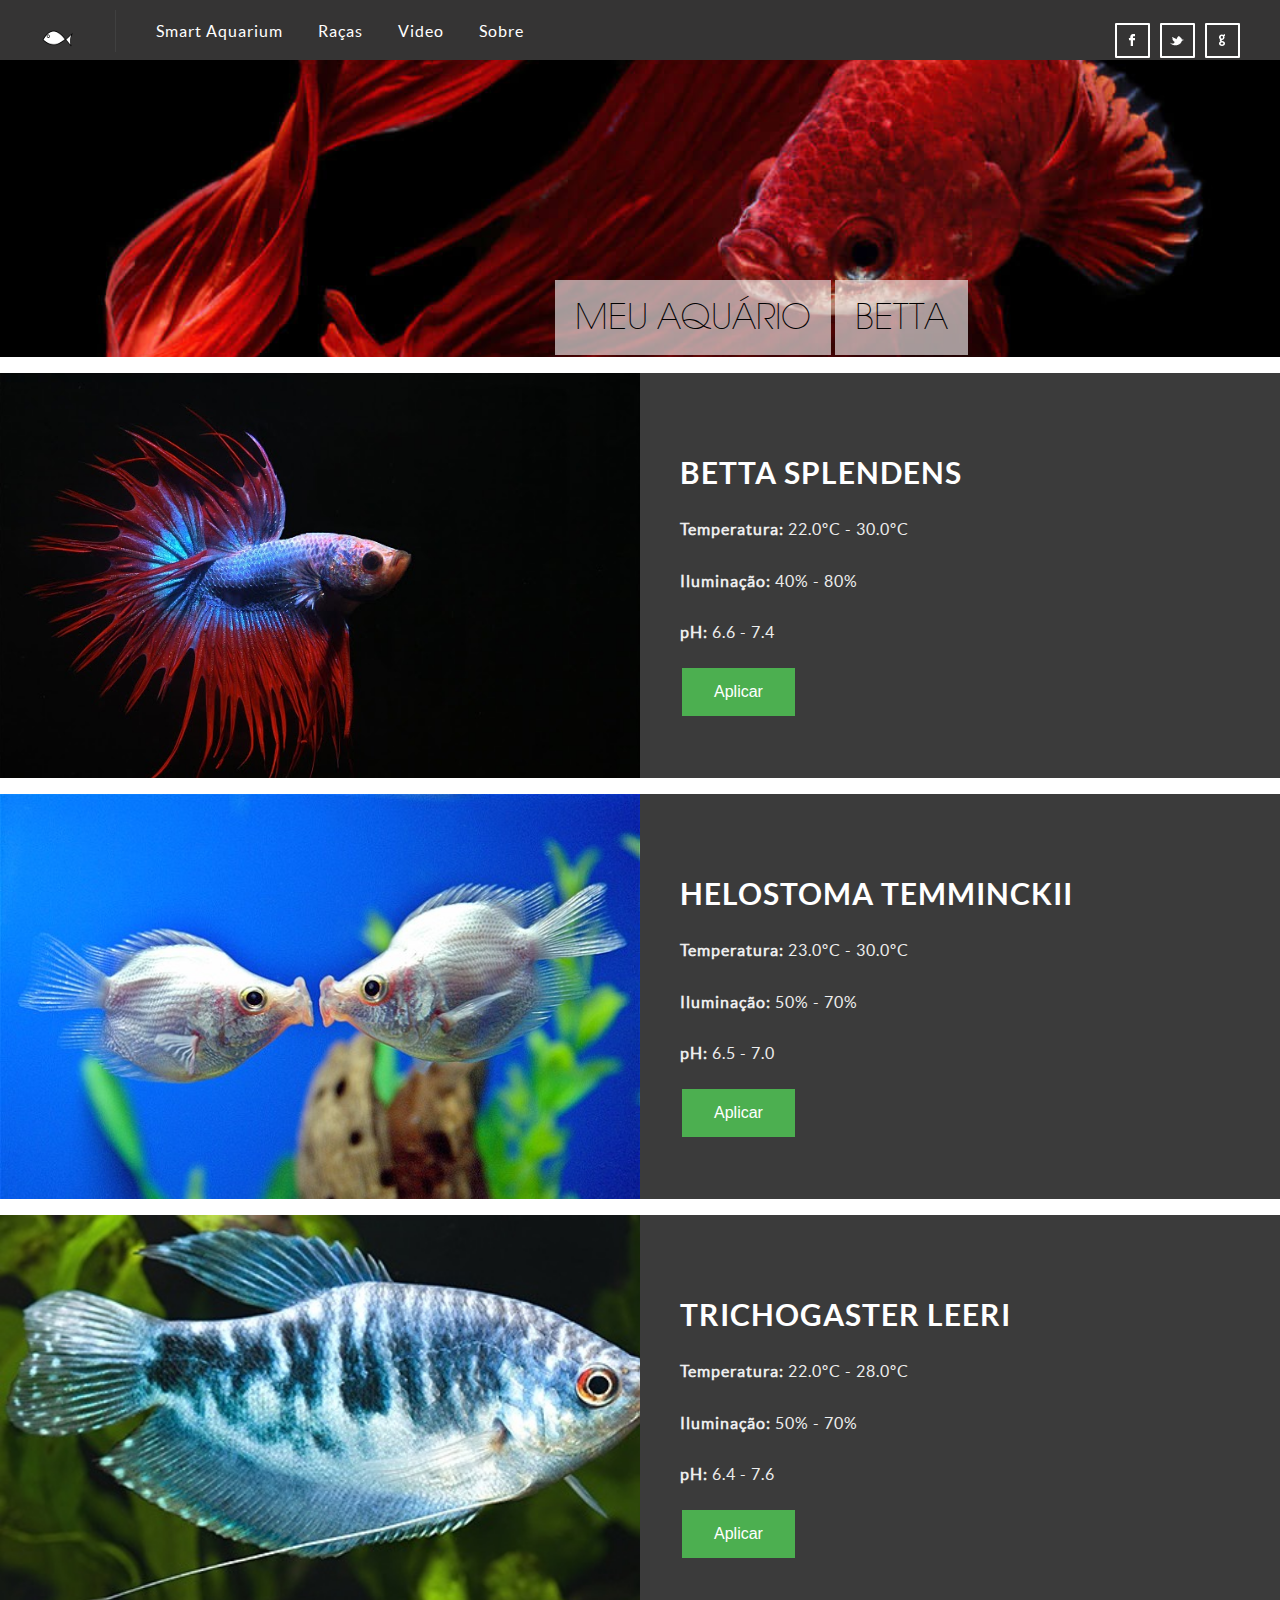
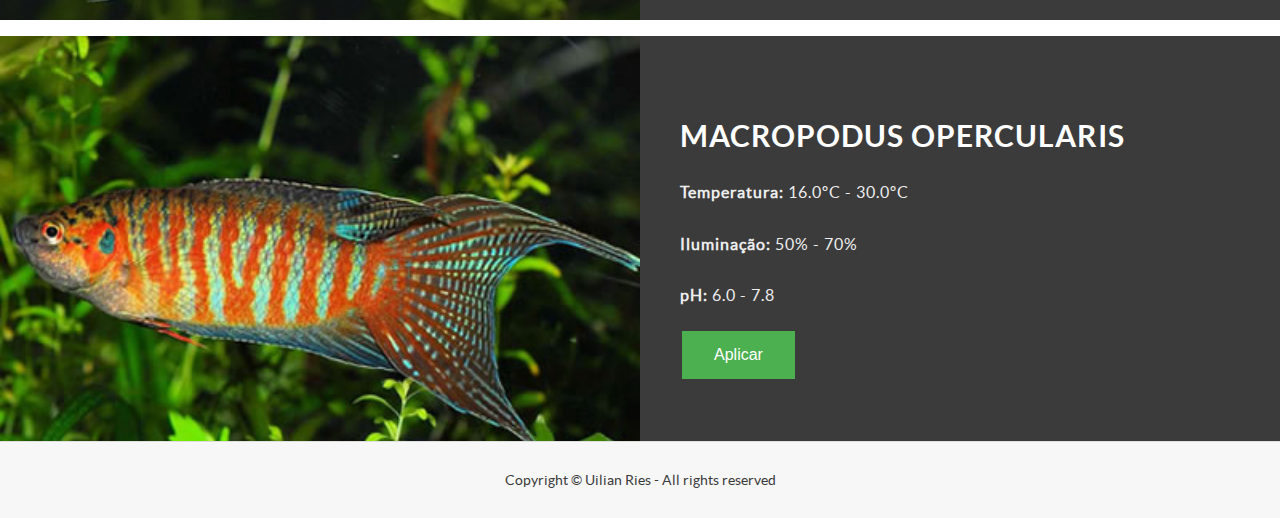
==== customize.html @ 100a1120 "Add fish config" ====
<!DOCTYPE html>
<html lang="pt-br">
<head>
	<title>Meu Aquario</title>
	<meta charset="utf-8">
	<meta name="author" content="Uilian Ries">
	<meta name="viewport" content="width=device-width, initial-scale=1.0, minimum-scale=1.0" />
	<link rel="stylesheet" type="text/css" href="css/reset.css">
	<link rel="stylesheet" type="text/css" href="css/main_responsive.css">
	<script type="text/javascript" src="js/jquery.js"></script>
	<script type="text/javascript" src="js/carouFredSel.js"></script>
	<script type="text/javascript" src="js/main.js"></script>
	<script type="text/javascript" src="js/billboard.js"></script>
</head>
<body>

	<header>
		<div class="wrapper">
			<img src="img/fish_icon.png" alt="SmartAquarium" class="logo">
			<a href="" class="menu_icon" id="menu_icon">Smart Aquarium</a>
			<nav id="nav_menu">
				<ul>
					<li><a href="index.html">Smart Aquarium</a></li>
					<li><a href="customize.html">Raças</a></li>
					<li><a href="http://video-smartaquarium.noip.me:8081">Video</a></li>
					<li><a href="https://github.com/uilianries/SmartAquarium">Sobre</a></li>
				</ul>
			</nav>
			<ul class="social">
				<li><a class="fb" href="#"></a></li>
				<li><a class="twitter" href="#"></a></li>
				<li><a class="gplus" href="#"></a></li>
			</ul>

		</div>
	</header><!--  End Header  -->

	<section class="billboard">
			<div class="wrapper">
				<div class="caption">
					<p>Meu aquário</p>
					<p id="fish-banner">Betta</p>
				</div>
			</div>
	</section><!--  End Billboard  -->

	<br>

	<section class="info">
		<div class="info_pic" style="background-image: url(img/betta.png)">
		</div>
		<div class="info_details">
			<h3>Betta Splendens</h3>
			<p><b>Temperatura:</b> 22.0ºC - 30.0ºC</p>
			<p><b>Iluminação:</b> 40% - 80% </p>
			<p><b>pH:</b> 6.6 - 7.4</p>
			<input type="button" class="button-apply" value="Aplicar" id="betta-config">
		</div>
	</section><!--  End Info  -->

	<br>
	<section class="info">
		<div class="info_pic" style="background-image: url(img/beijador.jpg)">
		</div>
		<div class="info_details">
			<h3>Helostoma Temminckii</h3>
			<p><b>Temperatura:</b> 23.0ºC - 30.0ºC</p>
			<p><b>Iluminação:</b> 50% - 70% </p>
			<p><b>pH:</b> 6.5 - 7.0</p>
			<input type="button" class="button-apply" value="Aplicar" id="helostoma-config">
		</div>
	</section><!--  End Info  -->
	<br>
	<section class="info">
		<div class="info_pic" style="background-image: url(img/trichogaster.jpg)">
		</div>
		<div class="info_details">
			<h3>Trichogaster Leeri</h3>
			<p><b>Temperatura:</b> 22.0ºC - 28.0ºC</p>
			<p><b>Iluminação:</b> 50% - 70% </p>
			<p><b>pH:</b> 6.4 - 7.6</p>
			<input type="button" class="button-apply" value="Aplicar" id="trichogaster-config">
		</div>
	</section><!--  End Info  -->
	<br>
	<section class="info">
		<div class="info_pic" style="background-image: url(img/opercularis.jpg)">
		</div>
		<div class="info_details">
			<h3>Macropodus Opercularis</h3>
			<p><b>Temperatura:</b> 16.0ºC - 30.0ºC</p>
			<p><b>Iluminação:</b> 50% - 70% </p>
			<p><b>pH:</b> 6.0 - 7.8</p>
			<input type="button" class="button-apply" value="Aplicar" id="macropodus-config">
		</div>
	</section><!--  End Info  -->

	<footer>
		<a class="rights">Copyright © Uilian Ries - All rights reserved</a>
	</footer><!--  End Footer  -->

</body>
</html>
---- css/main_responsive.css ----
/*

	Template Author : pixelhint.com
	Author Email    : contact@pixelhint.com
	Template Name   : Crafty
	
	
	*****************************************
	
	
	- Header
	- Billboard
	- Services/features
	- Testimonials
	- Info section
	- Take To Action section
    - footer
	- Responsive code
	
*/



/*  Fonts  */
@font-face {
    font-family: 'lato_regular';
    src: url('../fonts/lato-regular.eot');
    src: url('../fonts/lato-regular.eot?#iefix') format('embedded-opentype'),
         url('../fonts/lato-regular.woff') format('woff'),
         url('../fonts/lato-regular.ttf') format('truetype'),
         url('../fonts/lato-regular.svg#LatoRegular') format('svg');
    font-weight: normal;
    font-style: normal;

}


@font-face {
    font-family: 'lato_bold';
    src: url('../fonts/lato-bold.eot');
    src: url('../fonts/lato-bold.eot?#iefix') format('embedded-opentype'),
         url('../fonts/lato-bold.woff') format('woff'),
         url('../fonts/lato-bold.ttf') format('truetype'),
         url('../fonts/lato-bold.svg#LatoBold') format('svg');
    font-weight: normal;
    font-style: normal;

}


@font-face {
    font-family: 'avantgardelt-extralight';
    src: url('../fonts/avantgardelt-extralight.eot');
    src: url('../fonts/avantgardelt-extralight.eot?#iefix') format('embedded-opentype'),
         url('../fonts/avantgardelt-extralight.woff') format('woff'),
         url('../fonts/avantgardelt-extralight.ttf') format('truetype'),
         url('../fonts/avantgardelt-extralight.svg#avantgardelt-extralight') format('svg');
    font-weight: normal;
    font-style: normal;

}




/*  General CSS*/
.wrapper{
	max-width: 1200px;
	height: auto;
	margin: 0 auto;
    position: relative;
}

.button-apply {
    background-color: #4CAF50; /* Green */
    border: none;
    color: white;
    padding: 15px 32px;
    text-align: center;
    text-decoration: none;
    display: inline-block;
    font-size: 16px;
    margin-left: 42px;
}

::selection {color:#ffffff;background:#353434;}
::-moz-selection {color:#ffffff;background:#353434;}

.feature a,
.cta a.cta_btn,
.testimonials #t_navigation a,
header ul.social li a,
header nav ul li a{
	transition:all .2s linear;
	-webkit-transition:all .2s linear;
	-moz-transition:all .2s linear;
	-o-transition:all .2s linear;
}




/*  header  */
header{
    width: 100%;
    height: 60px;
    background: #353434;
}

header .logo{
    float: left;
    margin-top: 21px;
}

header .menu_icon{
    display: block;
    width: 35px;
    height: 35px;
    background: url('../img/menu_icon.png') no-repeat;
    float: right;
    margin-top: 23px;
    display: none;
}

header nav{
    overflow: hidden;
    display: inline-block;
    margin: 10px 0 0 40px;
    padding: 13px 40px;
    border-left: 1px #404040 solid;
    z-index: 9999;
}

header nav ul{
    list-style: none;
}

header nav ul li{
    float: left;
    margin-left: 35px;
    font-size: 16px;
    font-family: 'lato_regular', arial;
    letter-spacing: 1px;
}

header nav ul li:first-child{
    margin-left: 0;
}

header nav ul li a {
    text-decoration: none;
    color: #fff;
}

header nav ul li a:hover{
    color: #65bf95;
}

header ul.social{
    float: right;
    list-style: none;
    margin-top: 23px;
}

header ul.social li{
    float: left;
    margin-left: 10px;
}

header ul.social li a{
    display: block;
    width: 35px;
    height: 35px;
    background: url('../img/sm.png') no-repeat;
}

header ul.social li a:hover{
    background: url('../img/sm_hover.png') no-repeat;
}

header ul.social li a{
    display: block;
    width: 35px;
    height: 35px;
}

header ul.social li a.fb{
    background-position: 0 0;
}

header ul.social li a.twitter{
    background-position: -36px 0;
}

header ul.social li a.gplus{
    background-position: -72px 0;
}




/*  Billboard  */
.billboard{
    width: 100%;
    height: 100%;
    background: url("../img/billboard3.jpg") no-repeat center center;
    background-size: cover;
    -webkit-background-size: cover;
    -moz-background-size: cover;
    -o-background-size: cover;
    overflow: hidden;
}

.billboard .caption{
    margin-left: 515px;
    margin-top: 220px;
}

.billboard .caption p{
    display: inline-block;
    color: #000;
    font-family: "avantgardelt-extralight", arial;
    font-weight: lighter;
    font-size: 35px;
    padding: 20px;
    background: rgba(255, 255, 255, 0.6);
    margin-bottom: 2px;
    text-transform: uppercase;
    z-index: 8888;
}




/*  Services/features  */
.features{
    width: 100%;
    padding-top: 50px;
    background: #f7f7f7;
    overflow: hidden;
}

.features .feature{
    display: block;
    width: 19.83333333333333%;
    height: auto;
    float: left;
    margin-right: 6.666666666666667%;
    margin-bottom: 50px;
}

.features .feature:nth-child(3n+0)
{
    margin-right: 0;
}

.feature .ficon{
    display: block;
    width: 18.78612716763006%;
    float: left;
    margin-right: 11.5606936416185%;
}

.circular {
    width: 66px;
    height: 66px;
    float: left;

    border-radius: 150px;
    -webkit-border-radius: 150px;
    -moz-border-radius: 150px;
    background: no-repeat;
    box-shadow: 0 0 8px rgba(0, 0, 0, .8);
    -webkit-box-shadow: 0 0 8px rgba(0, 0, 0, .8);
    -moz-box-shadow: 0 0 8px rgba(0, 0, 0, .8);
}

.feature .details_exp{
    display: block;
    width: 69.36416184971098%;
    float: left;
}

.feature h3{
    margin-bottom: 20px;
    color: #767575;
    font-family: "lato_bold", arial;
    font-size: 22px;
    font-weight: bold;
    letter-spacing: 1px;

}

.feature p{
    margin-bottom: 20px;
    color: #9e9e9e;
    font-family: "lato_regular", arial;
    font-size: 15px;
    line-height: 22px;

}

.feature a{
    color: #848484;
    font-family: "lato_regular", arial;
    font-size: 15px;
    text-decoration: none;
    letter-spacing: .5px;
}

.feature a:hover{
    color: #353434;
}

.feature a span{
    font-family: arial;
    margin-left: 10px;
}




/*  Testimonials  */
.testimonials{
    text-align: center;
}

.testimonials h2{
    color: #4e4e4e;
    font-family: "lato_regular", arial;
    font-size: 26px;
    text-transform: uppercase;
    margin-bottom: 80px;
    letter-spacing: 1px;
}

.caroufredsel_wrapper{
    max-width: 1040px!important;
    margin: 0 auto!important;
}

.testimonials .testi_slider{
    max-width: 1040px!important;
    height: auto;
    overflow: hidden;
}

.testimonials .testi_slider .t{
    max-width: 1040px!important;
    text-align: center;
    float: left;
    height: auto;
}

.testimonials p{
    color: #8e8d8d;
    font-family: "lato_regular", arial;
    font-size: 20px;
    line-height: 30px;
    letter-spacing: 1px;
}

.testimonials p.author{
    color: #686767;
    font-family: "lato_bold", arial;
    font-size: 16px;
    font-weight: bold;
    margin-top: 40px;
}

.testimonials #t_navigation a{
    display: inline-block;
    width: 13px;
    height: 13px;
    background: #dadada;
    text-decoration: none;
    margin-right: 10px;
    margin-top: 40px;

    border-radius: 100px;
    -webkit-border-radius: 100px;
    -moz-border-radius: 100px;
    -o-border-radius: 100px;
}

.testimonials #t_navigation a.selected{
    background: #bebebe;
}

.sep_line{
    display: block;
    width: 13.5px;
    height: 100px;
}

.sep_line:after{
    content: "";
    display: block;
    width: 1px;
    height: 100%;
    background: #dedede;
    margin: 0 auto;
}

.sep_top{
    border-bottom: 1px #dedede solid;
    margin: 0 auto 40px auto;
}

.sep_bottom{
    border-top: 1px #dedede solid;
    margin: 40px auto 0 auto;
}




/*  Info Section  */
.info{
    width: 100%;
    overflow: hidden;
    background: #3b3b3b;
}

.info_pic{
    display: block;
    width: 50%;
    height: 405px;
    float: left;
    background: url('../img/info_img.jpg') no-repeat;

    background-size: cover;
    -webkit-background-size: cover;
    -moz-background-size: cover;
    -o-background-size: cover;
}

.info_details{
    display: block;
    width: 50%;
    height: 245px;
    float: left;
    padding: 80px 0;
}

.info_details h3{
    color: #fff;
    font-family: "lato_bold", arial;
    font-size: 30px;
    font-weight: bold;
    font-weight: bold;
    text-transform: uppercase;
    max-width: 560px;
    margin: 0 0 3.333333333333333% 40px;
    letter-spacing: 1px;
    line-height: 40px;
}

.info_details p{
    color: #ededed;
    font-family: "lato_regular", arial;
    font-size: 16px;
    max-width: 560px;
    margin: 0 0 3.333333333333333% 40px;
    letter-spacing: 1px;
    line-height: 30px;
}

.info_details a{
    color: #fff;
    font-family: "lato_regular", arial;
    font-size: 16px;
    margin: 0 0 0 40px;
    text-decoration: none;
}

.info_details a span{
    margin-left: 10px;
}




/*  Call To Action Section  */
.cta{
    display: block;
    text-align: center;
    padding-top: 100px;
}

.cta h3{
    color: #6b6b6b;
    font-family: "lato_bold", arial;
    font-size: 34px;
    font-weight: bold;
    text-transform: uppercase;
    letter-spacing: 1px;
}

.cta p{
    color: #7f7c7c;
    font-family: "lato_regular", arial;
    font-size: 17px;
    margin-top: 20px;
    letter-spacing: .5px;
}

.cta a.cta_btn{
    display: inline-block;
    padding: 20px 60px;
    background-color: #65bf95;
    color: #fff;
    font-family: "lato_regular", arial;
    font-size: 20px;
    text-decoration: none;
    margin-top: 60px;
    text-transform: uppercase;
    letter-spacing: 1px;


    -moz-border-radius: 1px;
    -webkit-border-radius: 1px;
    border-radius: 1px;

}

.cta a.cta_btn:hover{
    background: #56b086;
}

.cta .cta_sep{
    display: block;
    width: 1px;
    height: 100px;
    background: #dedede;
    margin: 0 auto;
}




/*  Footer  */
footer{
    padding: 2% 0;
    border-top: 1px #dedede solid;
    background: #f7f7f7;
    text-align: center;
}

footer .rights{
    color: #3b3b3b;
    font-family: "lato_regular", arial;
    font-size: 14px;
    margin-top: 10px;
    line-height: 25px;
}

footer .rights a{
    text-decoration: none;
    font-family: 'lato_bold', arial;
    font-weight: bold;
    color: #3b3b3b;
}

a{
    color: #3b3b3b;
}




/*  Responsive code  */
@media (max-width:1200px){
    .wrapper{
        padding: 0 40px;
    }
    .info_pic,
    .info_details{
        width: 100%;
    }

    .info_details{
        height: auto;
        padding: 40px 0;
    }

    .info_details h3,
    .info_details p,
    .info_details a{
        max-width: 80%;
        display: block;
        text-align: center;
        margin: 40px auto;
    }
}


@media (max-width:1000px){
    .billboard .caption{
        text-align: center;
        margin-left: 0;
    }
    .cta{
        width: 80%;
        margin: 0 auto;
    }
}


@media (max-width:800px){
    header .logo{
        float: none;
    }

    header .menu_icon{
        display: block;
    }

    ul.social{
        display: none;
    }

    header nav{
        display: block;
        background: #353434;
        margin: 21px 0 0 0;
        padding: 0;
        border-left: 0;
        border-top: 1px #2c2c2c solid;
        overflow: hidden;
        text-align: center;
        position: relative;
        z-index: 9999;
        display: none;
    }
    header nav{
        border-bottom-left-radius: 2px; 
        -webkit-border-bottom-left-radius: 2px; 
        -moz-border-bottom-left-radius: 2px; 
        -o-border-bottom-left-radius: 2px; 
        border-bottom-right-radius: 2px; 
        -webkit-border-bottom-right-radius: 2px; 
        -moz-border-bottom-right-radius: 2px; 
        -o-border-bottom-right-radius: 2px; 
    }
    header nav.show_menu{
        display: block;
    }
    header nav ul li{
        margin: 0;
        width: 100%;
        border-bottom: 1px #2c2c2c solid;
    }
    header nav ul li:last-child{
        border-bottom: 0;
    }
    header nav ul li a{
        display: block;
        width: 100%;
        padding: 20px 0;
    }
    header nav ul li a:active{
        display: block;
        width: 100%;
        padding: 20px 0;
        background: #2c2c2c;
    }

    .features .feature{
        width: 46.66666666666667%;
        margin-right: 6.666666666666667%!important;
    }
    .features .feature:nth-child(2n+2)
    {
        margin-right: 0!important;
    }
}

@media (max-width:500px){

    .features .feature{
        width: 100%;
        margin-right: 0!important;
    }

}
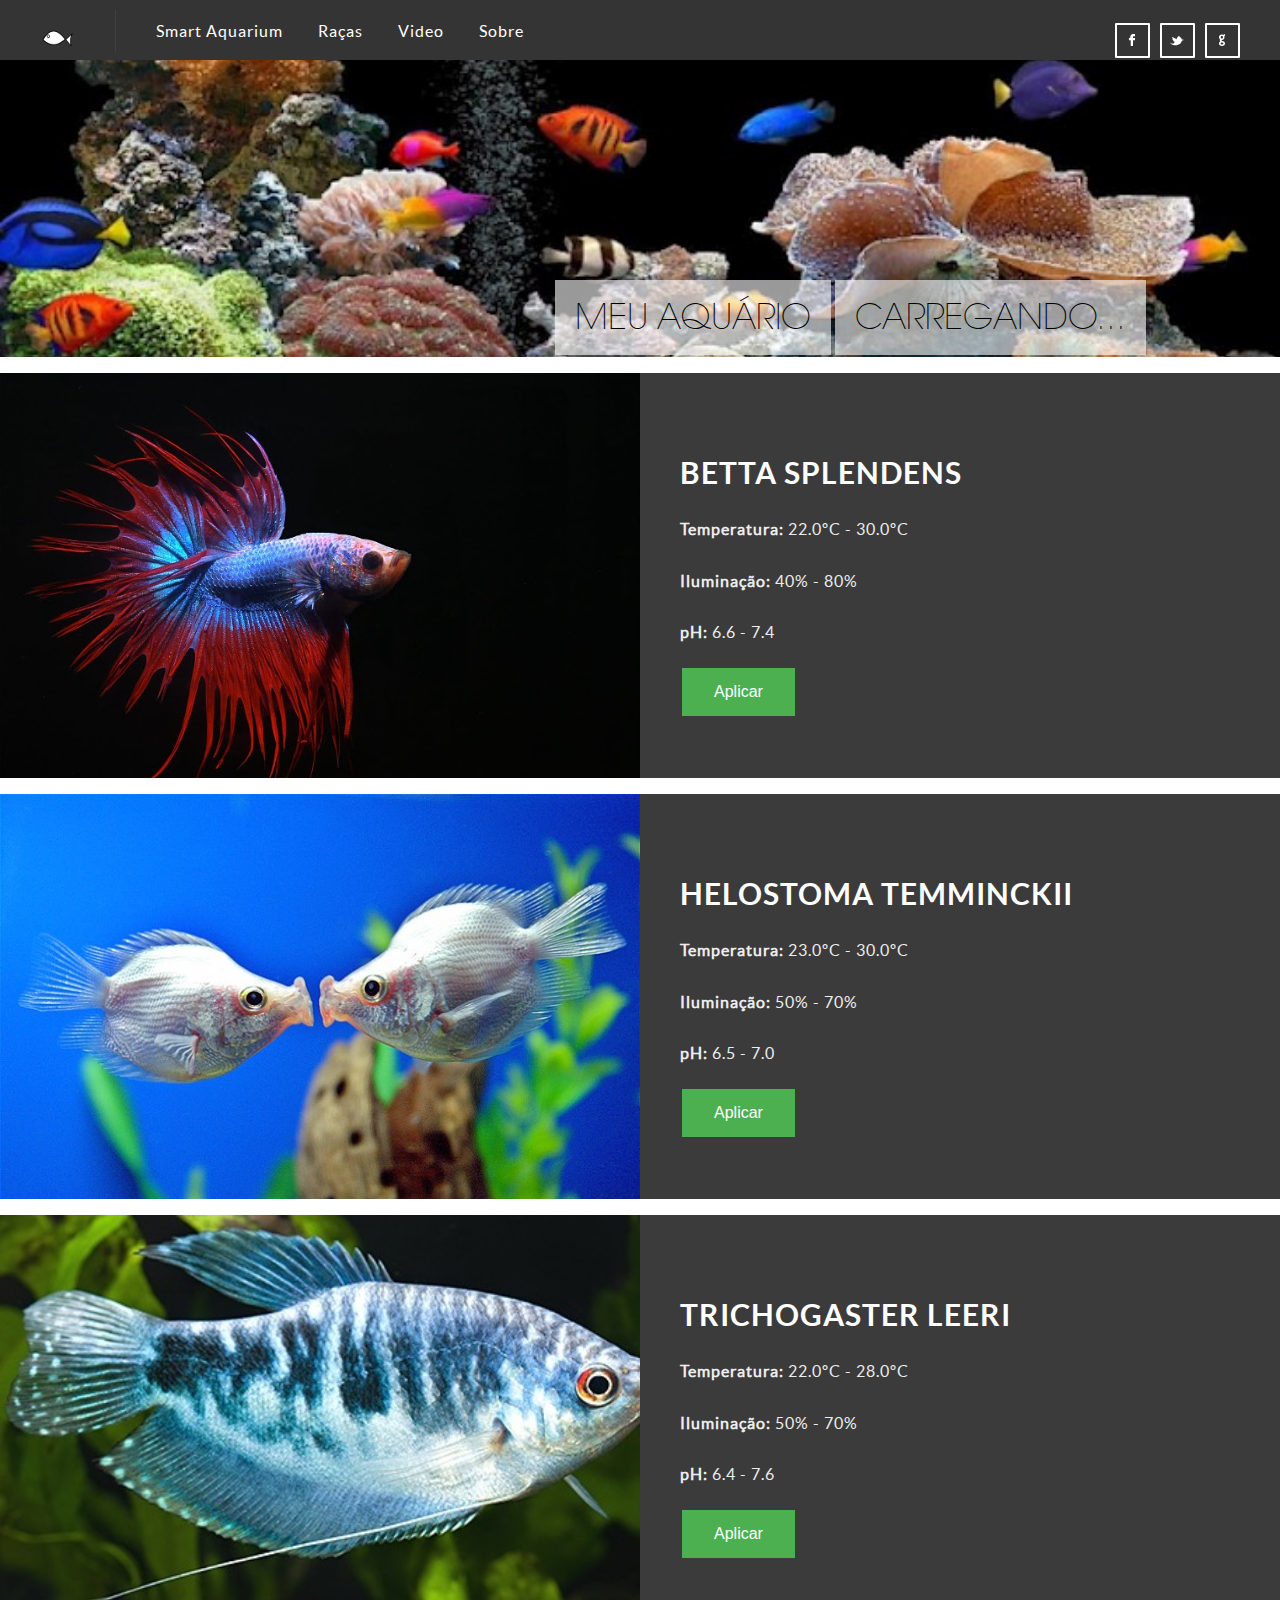
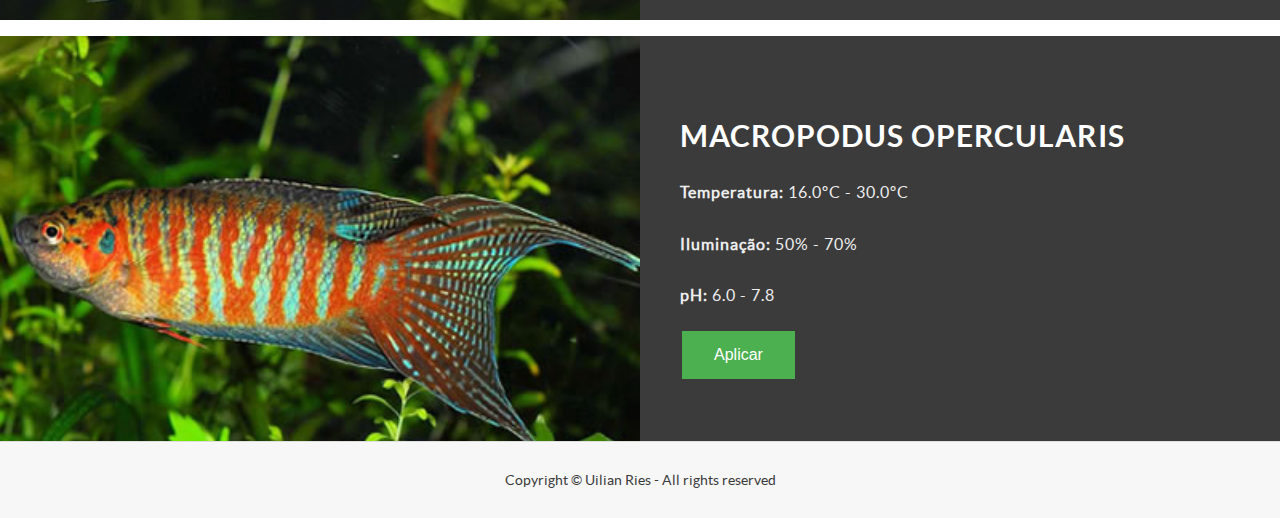
==== commit 50ca22f7: "Stable breed config" ====
--- a/customize.html
+++ b/customize.html
@@ -11,6 +11,7 @@
 	<script type="text/javascript" src="js/carouFredSel.js"></script>
 	<script type="text/javascript" src="js/main.js"></script>
 	<script type="text/javascript" src="js/billboard.js"></script>
+	<script type="text/javascript" src="js/customize.js"></script>
 </head>
 <body>
 
@@ -39,7 +40,7 @@
 			<div class="wrapper">
 				<div class="caption">
 					<p>Meu aquário</p>
-					<p id="fish-banner">Betta</p>
+					<p id="fish-banner">Carregando...</p>
 				</div>
 			</div>
 	</section><!--  End Billboard  -->
--- a/css/main_responsive.css
+++ b/css/main_responsive.css
@@ -83,6 +83,19 @@
     margin-left: 42px;
 }
 
+.button-feeder {
+    background-color: #4CAF50; /* Green */
+    border: none;
+    color: white;
+    padding: 8px 24px;
+    text-align: center;
+    text-decoration: none;
+    display: inline-block;
+    font-size: 16px;
+    margin-left: 0px;
+    margin-top: 16px;
+}
+
 ::selection {color:#ffffff;background:#353434;}
 ::-moz-selection {color:#ffffff;background:#353434;}
 
@@ -196,14 +209,11 @@
     background-position: -72px 0;
 }
 
-
-
-
 /*  Billboard  */
 .billboard{
     width: 100%;
     height: 100%;
-    background: url("../img/billboard3.jpg") no-repeat center center;
+    background: url("../img/billboard_aquarium.jpg") no-repeat center center;
     background-size: cover;
     -webkit-background-size: cover;
     -moz-background-size: cover;
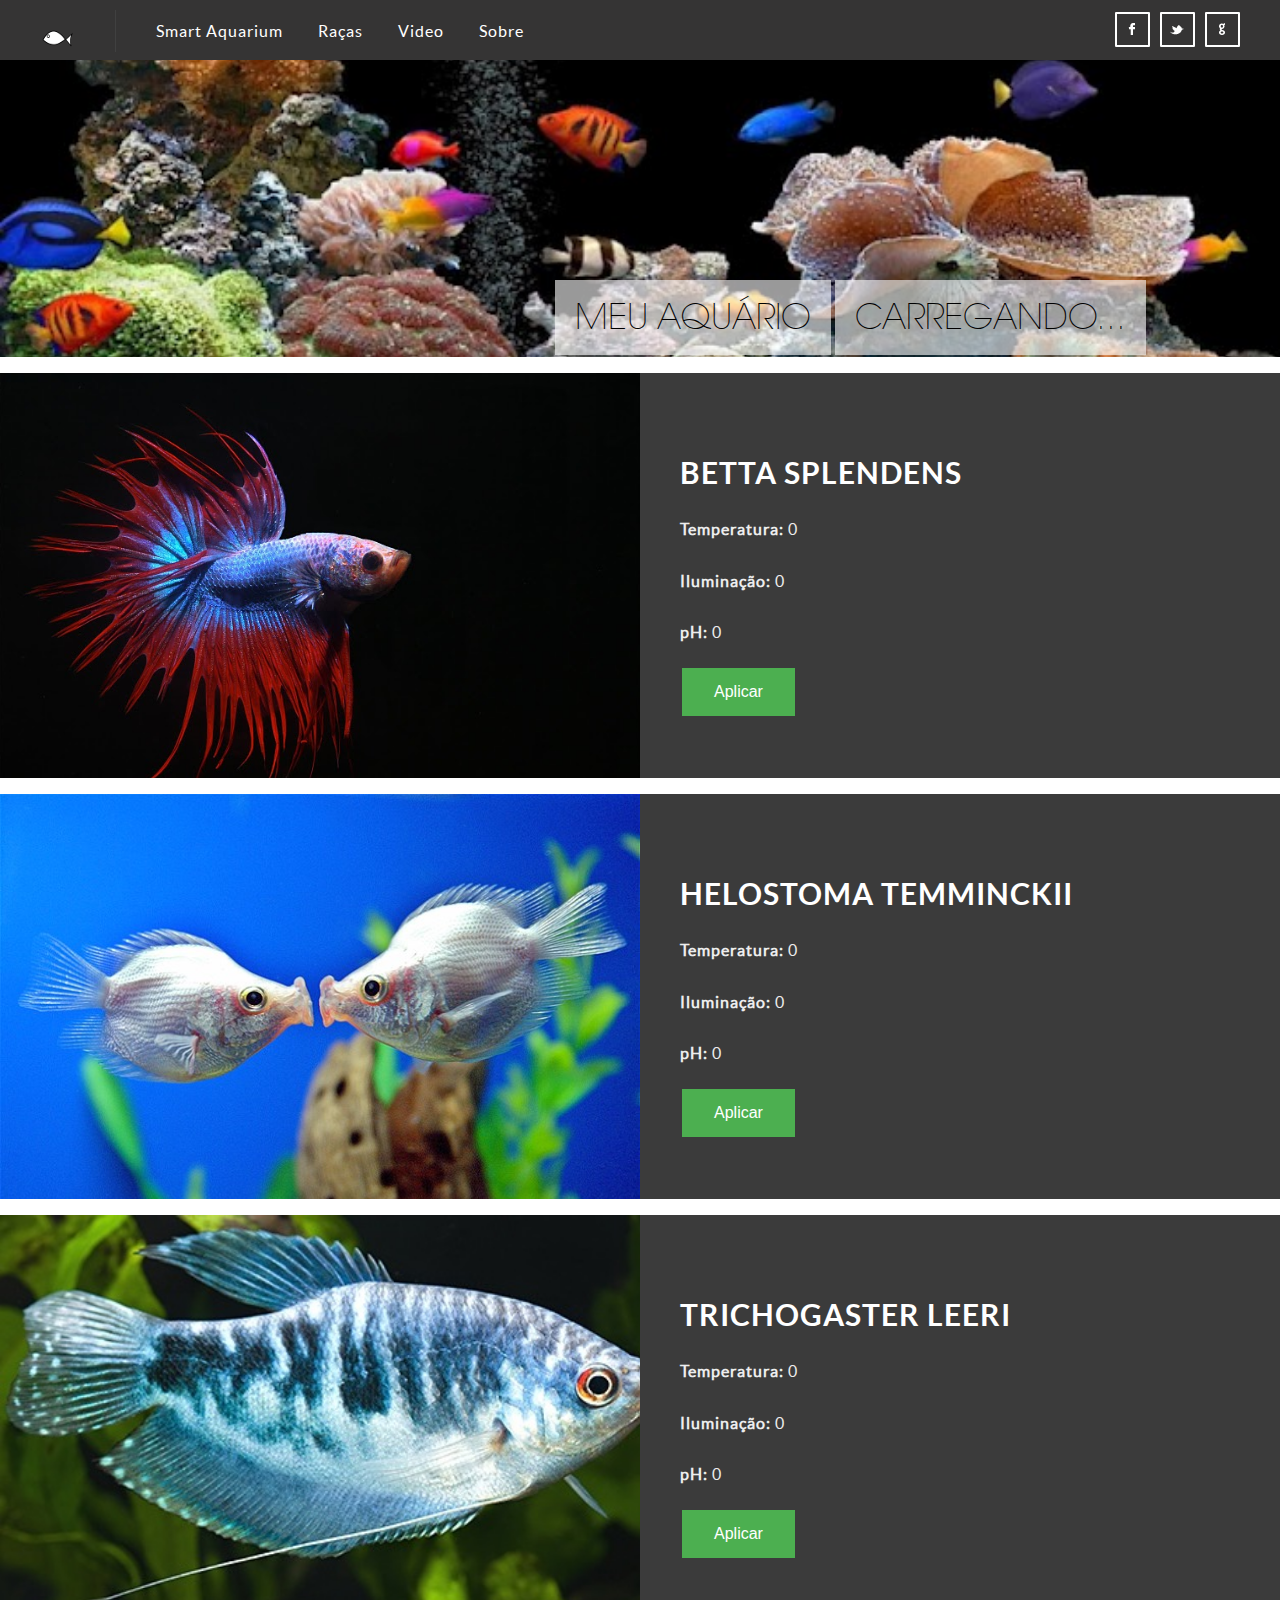
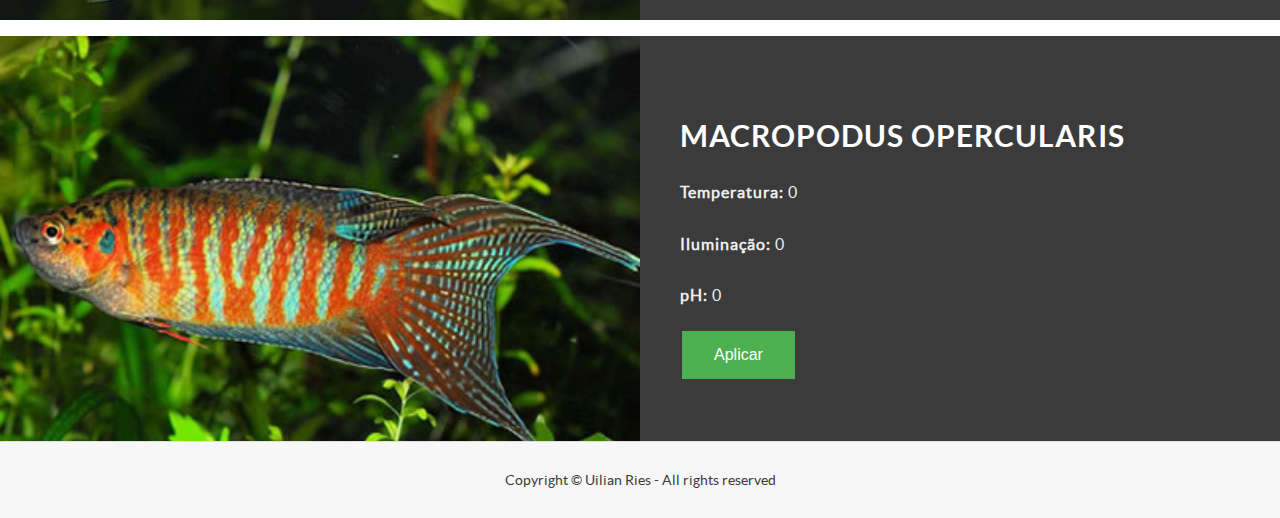
==== commit 959cad41: "Update breed by data base" ====
--- a/customize.html
+++ b/customize.html
@@ -52,9 +52,9 @@
 		</div>
 		<div class="info_details">
 			<h3>Betta Splendens</h3>
-			<p><b>Temperatura:</b> 22.0ºC - 30.0ºC</p>
-			<p><b>Iluminação:</b> 40% - 80% </p>
-			<p><b>pH:</b> 6.6 - 7.4</p>
+			<p><b>Temperatura: </b><span id="betta-temperature">0</span></p>
+			<p><b>Iluminação: </b><span id="betta-light">0</span></p>
+			<p><b>pH: </b><span id="betta-ph">0</span></p>
 			<input type="button" class="button-apply" value="Aplicar" id="betta-config">
 		</div>
 	</section><!--  End Info  -->
@@ -65,9 +65,9 @@
 		</div>
 		<div class="info_details">
 			<h3>Helostoma Temminckii</h3>
-			<p><b>Temperatura:</b> 23.0ºC - 30.0ºC</p>
-			<p><b>Iluminação:</b> 50% - 70% </p>
-			<p><b>pH:</b> 6.5 - 7.0</p>
+			<p><b>Temperatura: </b><span id="helostoma-temperature">0</span></p>
+			<p><b>Iluminação: </b><span id="helostoma-light">0</span></p>
+			<p><b>pH: </b><span id="helostoma-ph">0</span></p>
 			<input type="button" class="button-apply" value="Aplicar" id="helostoma-config">
 		</div>
 	</section><!--  End Info  -->
@@ -77,9 +77,9 @@
 		</div>
 		<div class="info_details">
 			<h3>Trichogaster Leeri</h3>
-			<p><b>Temperatura:</b> 22.0ºC - 28.0ºC</p>
-			<p><b>Iluminação:</b> 50% - 70% </p>
-			<p><b>pH:</b> 6.4 - 7.6</p>
+			<p><b>Temperatura: </b><span id="trichogaster-temperature">0</span></p>
+			<p><b>Iluminação: </b><span id="trichogaster-light">0</span></p>
+			<p><b>pH: </b><span id="trichogaster-ph">0</span></p>
 			<input type="button" class="button-apply" value="Aplicar" id="trichogaster-config">
 		</div>
 	</section><!--  End Info  -->
@@ -89,9 +89,9 @@
 		</div>
 		<div class="info_details">
 			<h3>Macropodus Opercularis</h3>
-			<p><b>Temperatura:</b> 16.0ºC - 30.0ºC</p>
-			<p><b>Iluminação:</b> 50% - 70% </p>
-			<p><b>pH:</b> 6.0 - 7.8</p>
+			<p><b>Temperatura: </b><span id="macropodus-temperature">0</span></p>
+			<p><b>Iluminação: </b><span id="macropodus-light">0</span></p>
+			<p><b>pH: </b><span id="macropodus-ph">0</span></p>
 			<input type="button" class="button-apply" value="Aplicar" id="macropodus-config">
 		</div>
 	</section><!--  End Info  -->
--- a/css/main_responsive.css
+++ b/css/main_responsive.css
@@ -172,7 +172,7 @@
 header ul.social{
     float: right;
     list-style: none;
-    margin-top: 23px;
+    margin-top: 12px;
 }
 
 header ul.social li{
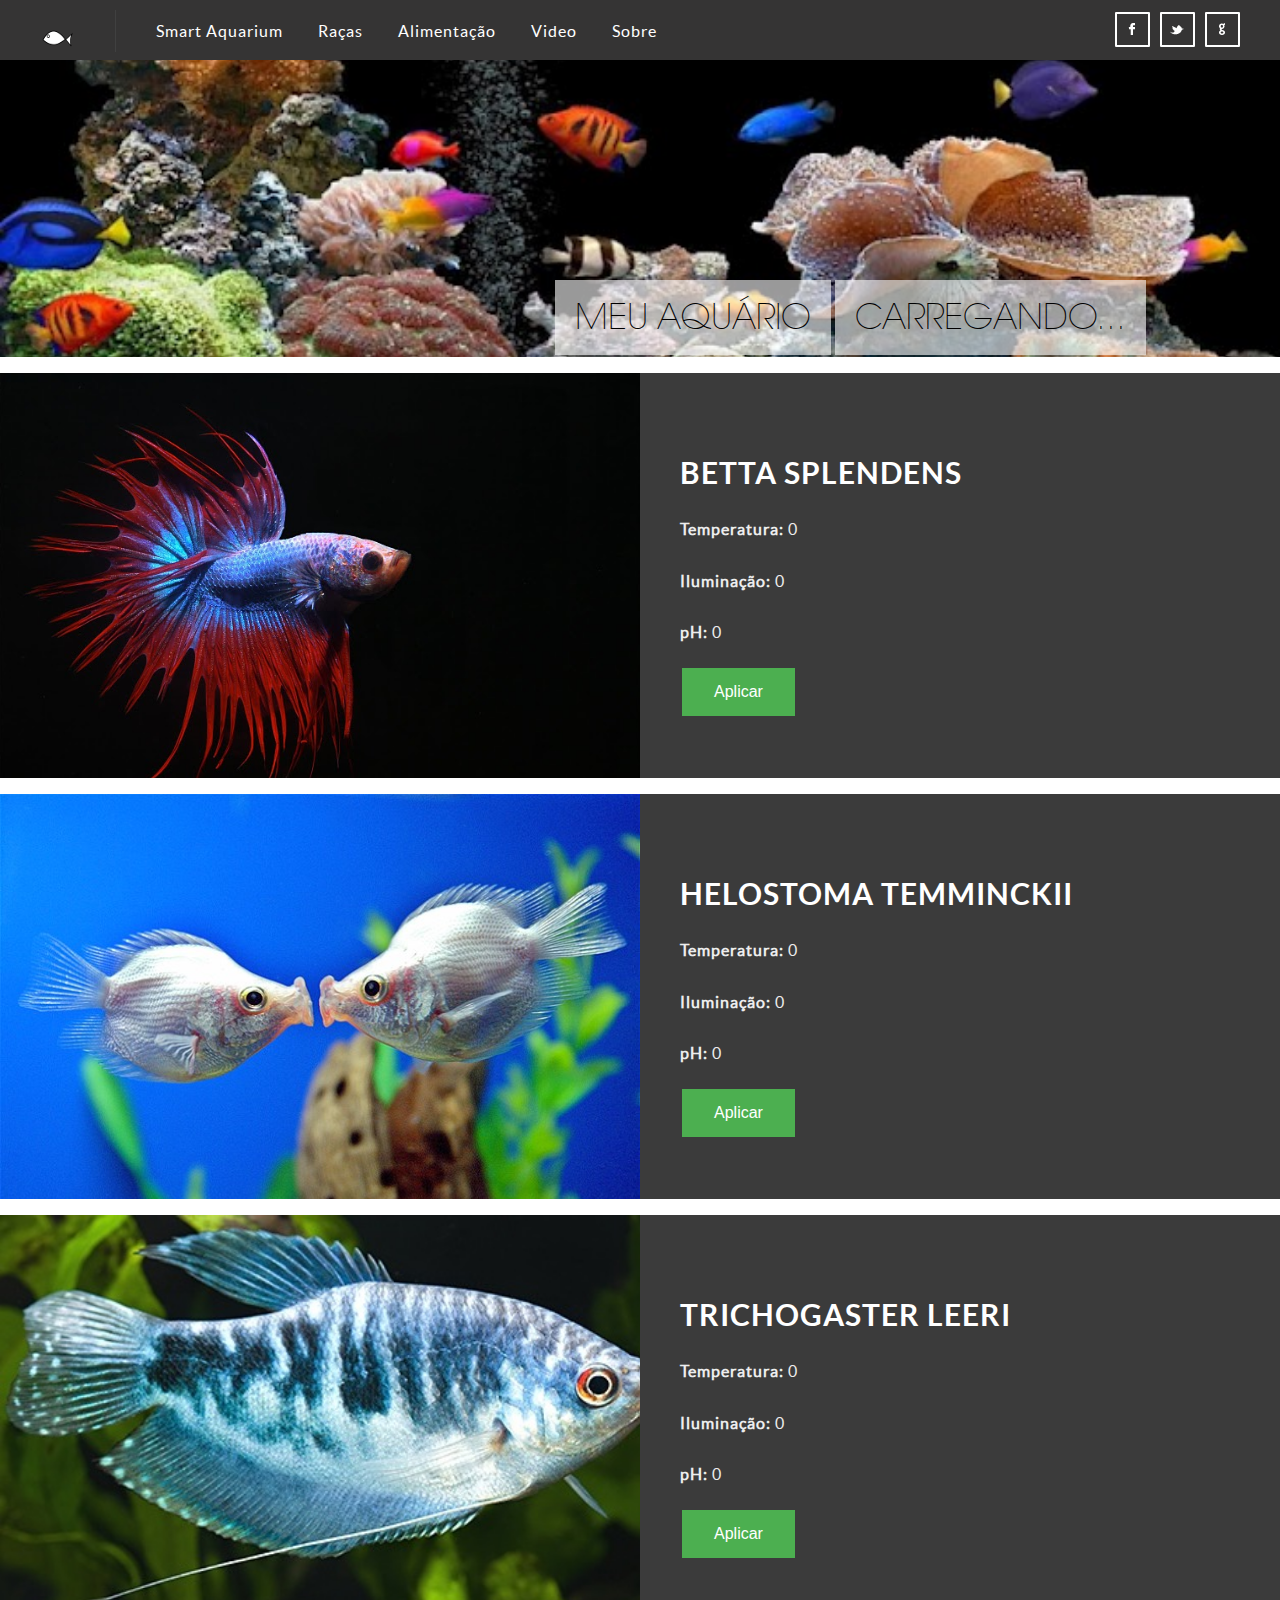
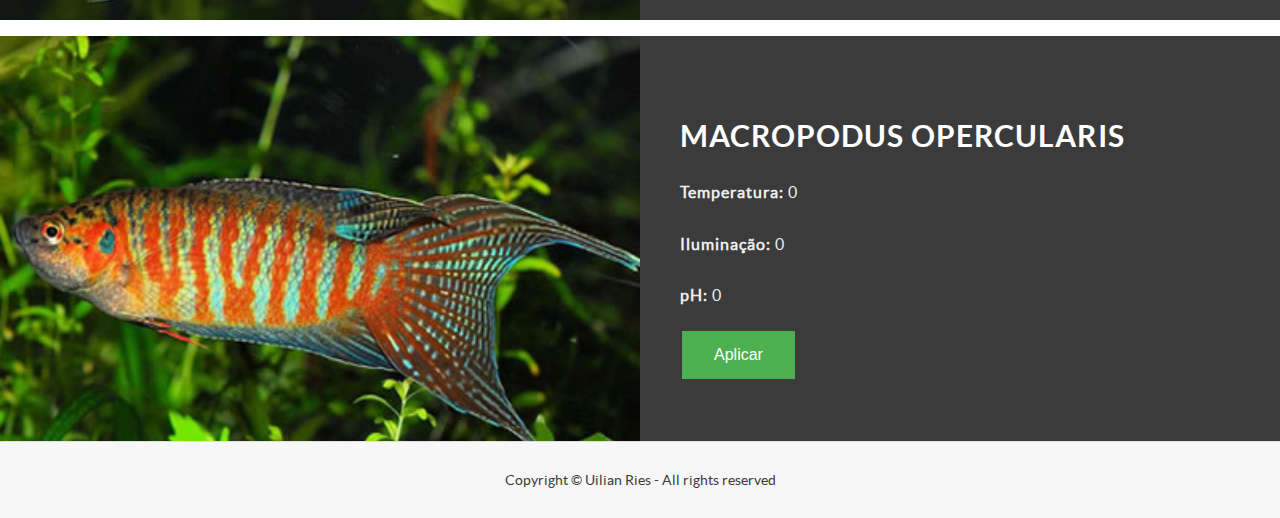
==== commit 6460c769: "Add feeder scheduler" ====
--- a/customize.html
+++ b/customize.html
@@ -1,7 +1,7 @@
 <!DOCTYPE html>
 <html lang="pt-br">
 <head>
-	<title>Meu Aquario</title>
+	<title>Smart Aquarium</title>
 	<meta charset="utf-8">
 	<meta name="author" content="Uilian Ries">
 	<meta name="viewport" content="width=device-width, initial-scale=1.0, minimum-scale=1.0" />
@@ -12,6 +12,7 @@
 	<script type="text/javascript" src="js/main.js"></script>
 	<script type="text/javascript" src="js/billboard.js"></script>
 	<script type="text/javascript" src="js/customize.js"></script>
+	<link rel="icon" type="image/png" href="img/fish_icon.png">
 </head>
 <body>
 
@@ -23,6 +24,7 @@
 				<ul>
 					<li><a href="index.html">Smart Aquarium</a></li>
 					<li><a href="customize.html">Raças</a></li>
+					<li><a href="feeder_scheduler.html">Alimentação</a></li>
 					<li><a href="http://video-smartaquarium.noip.me:8081">Video</a></li>
 					<li><a href="https://github.com/uilianries/SmartAquarium">Sobre</a></li>
 				</ul>
--- a/css/main_responsive.css
+++ b/css/main_responsive.css
@@ -252,7 +252,7 @@
 
 .features .feature{
     display: block;
-    width: 19.83333333333333%;
+    width: 24.83333333333333%;
     height: auto;
     float: left;
     margin-right: 6.666666666666667%;
